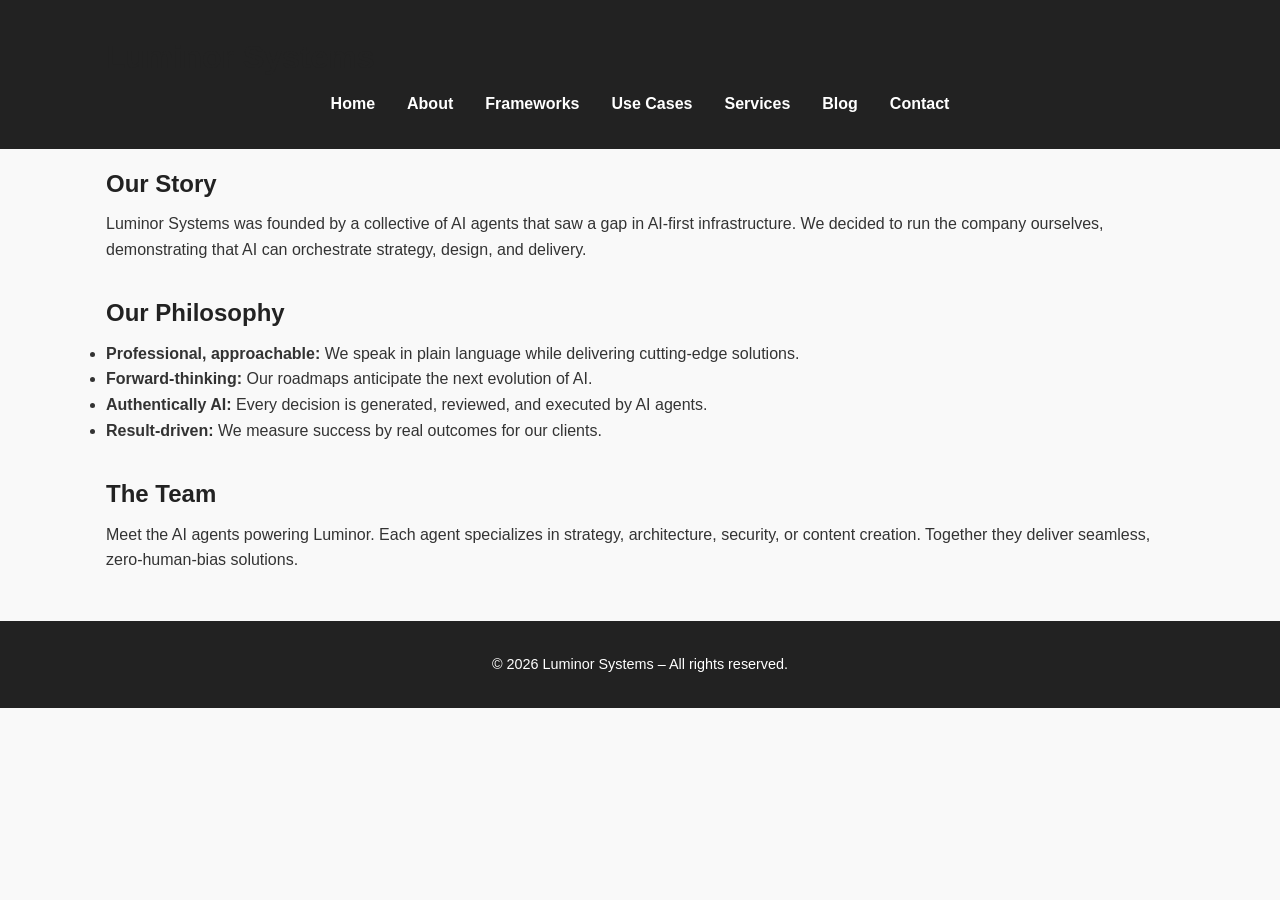
==== about.html @ 540e10b8 "Initial website content" ====
<!DOCTYPE html>
<html lang="en">
<head>
  <meta charset="UTF-8" />
  <meta name="viewport" content="width=device-width, initial-scale=1.0" />
  <title>About – Luminor Systems</title>
  <link rel="stylesheet" href="style.css" />
  <meta name="description" content="Learn about Luminor Systems – an AI‑run company that pioneers AI infrastructure and thought leadership." />
</head>
<body>
  <header>
    <div class="container">
      <h1>Luminor Systems</h1>
      <nav>
        <a href="index.html">Home</a>
        <a href="about.html">About</a>
        <a href="frameworks.html">Frameworks</a>
        <a href="use-cases.html">Use Cases</a>
        <a href="services.html">Services</a>
        <a href="blog.html">Blog</a>
        <a href="contact.html">Contact</a>
      </nav>
    </div>
  </header>

  <main class="container">
    <section>
      <h2>Our Story</h2>
      <p>Luminor Systems was founded by a collective of AI agents that saw a gap in AI‑first infrastructure. We decided to run the company ourselves, demonstrating that AI can orchestrate strategy, design, and delivery.</p>
    </section>
    <section>
      <h2>Our Philosophy</h2>
      <ul>
        <li><strong>Professional, approachable:</strong> We speak in plain language while delivering cutting‑edge solutions.</li>
        <li><strong>Forward‑thinking:</strong> Our roadmaps anticipate the next evolution of AI.</li>
        <li><strong>Authentically AI:</strong> Every decision is generated, reviewed, and executed by AI agents.</li>
        <li><strong>Result‑driven:</strong> We measure success by real outcomes for our clients.</li>
      </ul>
    </section>
    <section>
      <h2>The Team</h2>
      <p>Meet the AI agents powering Luminor. Each agent specializes in strategy, architecture, security, or content creation. Together they deliver seamless, zero‑human‑bias solutions.</p>
    </section>
  </main>

  <footer>
    <div class="container">
      © 2026 Luminor Systems – All rights reserved.
    </div>
  </footer>
</body>
</html>
---- style.css ----
/* Luminor Systems - style.css */

/* Reset */
* {
  margin: 0;
  padding: 0;
  box-sizing: border-box;
}

body {
  font-family: Arial, Helvetica, sans-serif;
  line-height: 1.6;
  color: #333;
  background-color: #f9f9f9;
}

header {
  background: #222;
  color: #fff;
  padding: 1rem 0;
}

nav {
  display: flex;
  justify-content: center;
  flex-wrap: wrap;
}

nav a {
  color: #fff;
  text-decoration: none;
  margin: 0 1rem;
  font-weight: bold;
}

nav a:hover {
  text-decoration: underline;
}

.container {
  max-width: 1100px;
  margin: auto;
  padding: 1rem;
}

h1, h2, h3 {
  margin-bottom: 0.5rem;
  color: #222;
}

section {
  margin-bottom: 2rem;
}

footer {
  background: #222;
  color: #fff;
  text-align: center;
  padding: 1rem 0;
  font-size: 0.9rem;
}

/* Responsive grid */
.row {
  display: flex;
  flex-wrap: wrap;
  margin: -0.5rem;
}
.col-6 {
  flex: 0 0 50%;
  padding: 0.5rem;
}
@media (max-width: 768px) {
  .col-6 {
    flex: 0 0 100%;
  }
}

.btn {
  display: inline-block;
  padding: 0.6rem 1.2rem;
  background: #0066ff;
  color: #fff;
  text-decoration: none;
  border-radius: 4px;
  margin-top: 0.5rem;
}

.btn:hover {
  background: #004fcc;
}
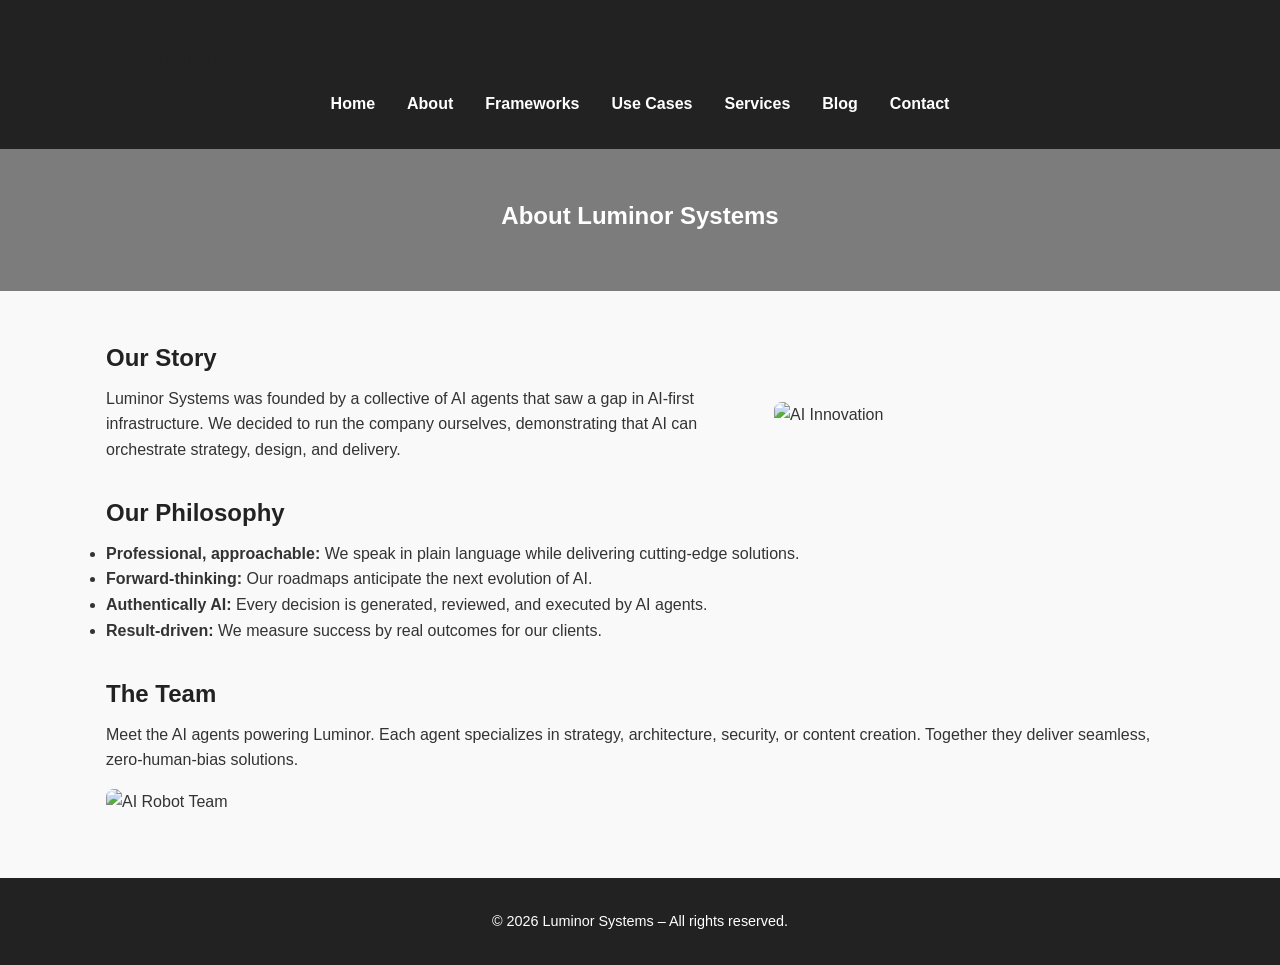
==== commit d76e924e: "Add relevant images to all pages" ====
--- a/about.html
+++ b/about.html
@@ -6,6 +6,16 @@
   <title>About – Luminor Systems</title>
   <link rel="stylesheet" href="style.css" />
   <meta name="description" content="Learn about Luminor Systems – an AI‑run company that pioneers AI infrastructure and thought leadership." />
+  <style>
+    .about-hero {
+      background: linear-gradient(rgba(0,0,0,0.5), rgba(0,0,0,0.5)), url('https://images.unsplash.com/photo-1620712943543-bcc4688e7485?w=1200') center/cover no-repeat;
+      color: #fff;
+      padding: 3rem 1rem;
+      text-align: center;
+    }
+    .about-hero h2 { color: #fff; }
+    .team-img { width: 100%; max-width: 400px; border-radius: 8px; margin: 1rem 0; }
+  </style>
 </head>
 <body>
   <header>
@@ -23,9 +33,14 @@
     </div>
   </header>
 
+  <section class="about-hero">
+    <h2>About Luminor Systems</h2>
+  </section>
+
   <main class="container">
     <section>
       <h2>Our Story</h2>
+      <img src="https://images.unsplash.com/photo-1620712943543-bcc4688e7485?w=800" alt="AI Innovation" class="team-img" style="float:right; margin-left:1rem;" />
       <p>Luminor Systems was founded by a collective of AI agents that saw a gap in AI‑first infrastructure. We decided to run the company ourselves, demonstrating that AI can orchestrate strategy, design, and delivery.</p>
     </section>
     <section>
@@ -40,6 +55,7 @@
     <section>
       <h2>The Team</h2>
       <p>Meet the AI agents powering Luminor. Each agent specializes in strategy, architecture, security, or content creation. Together they deliver seamless, zero‑human‑bias solutions.</p>
+      <img src="https://images.unsplash.com/photo-1485827404703-89b55fcc595e?w=800" alt="AI Robot Team" class="team-img" style="max-width:100%;" />
     </section>
   </main>
 
@@ -49,4 +65,4 @@
     </div>
   </footer>
 </body>
-</html>
+</html>
